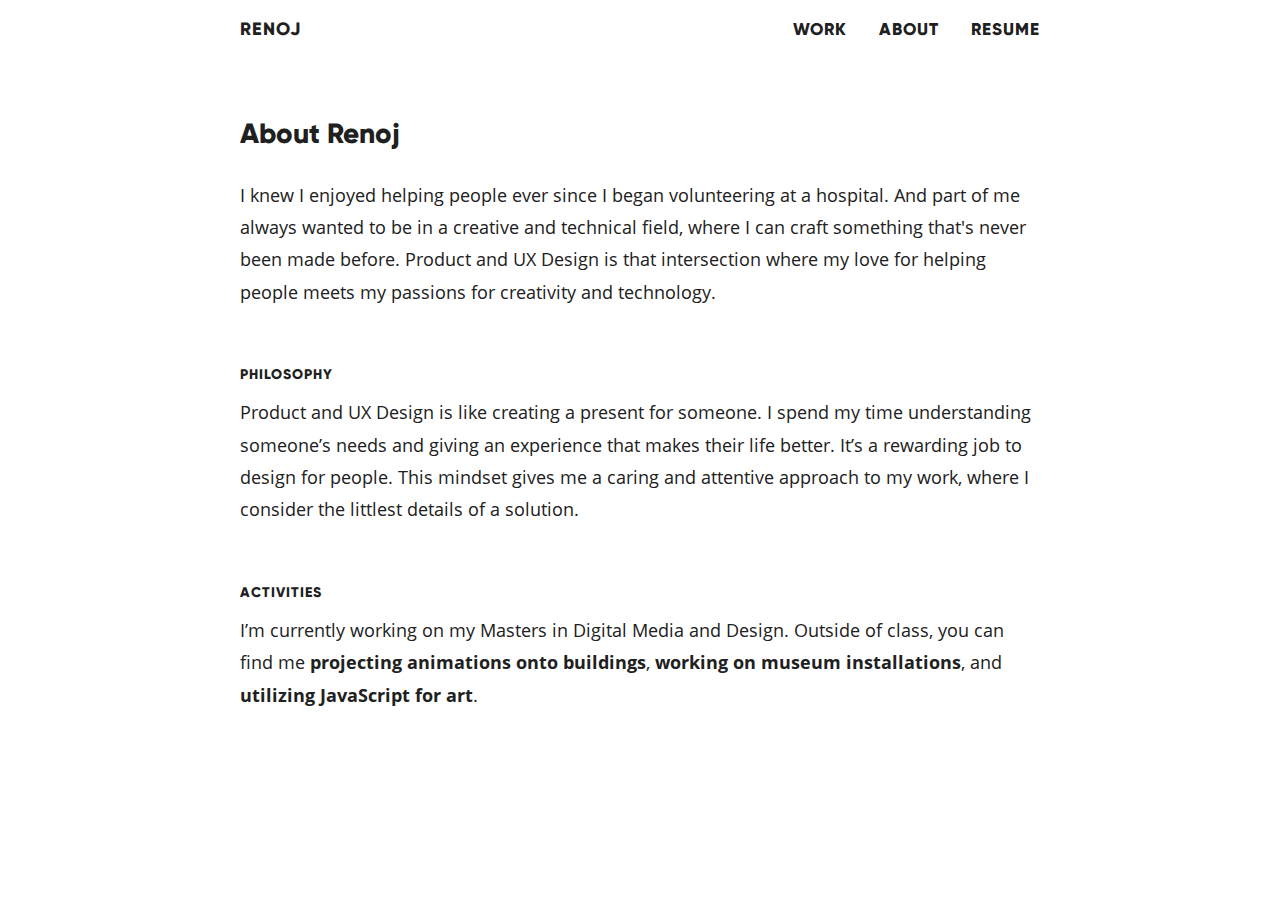
==== about/index.html @ ecf6c25c "next build" ====
<!DOCTYPE html><html lang="en"><head><title>About</title><meta charset="UTF-8"><meta name="viewport" content="width=device-width, initial-scale=1.0"><meta name="description" content="Renoj's portfolio"><meta name="author" content="Renoj Varghese"><link href="../main.css" rel="stylesheet"></head><body><!--+nav(nav, topDir)--><div class="content"><nav class="nav"><div class="content-med-container"><ul class="nav-item-list"><li class="nav-item small-caps logo"><a href="../">renoj</a></li><li class="nav-item"><ul class="nav-item-list"><li class="nav-item small-caps mr-xl"><a href="../">work</a></li><li class="nav-item small-caps mr-xl"><a href="../about">about</a></li><li class="nav-item small-caps right"><a href="../static/docs/resume_renoj_varghese.pdf" target="_blank">resume</a></li></ul></li></ul></div></nav><div class="content-med-container mt-xxxl"><h3>About Renoj</h3><p class="project-p">I knew I enjoyed helping people ever since I began volunteering at a hospital. And part of me always wanted to be in a creative and technical field, where I can craft something that's never been made before. Product and UX Design is that intersection where my love for helping people meets my passions for creativity and technology.</p><h6>Philosophy</h6><p class="project-p">Product and UX Design is like creating a present for someone. I spend my time understanding someone’s needs and giving an experience that makes their life better. It’s a rewarding job to design for people. This mindset gives me a caring and attentive approach to my work, where I consider the littlest details of a solution. </p><h6>Activities</h6><p class="project-p">I’m currently working on my Masters in Digital Media and Design. Outside of class, you can find me <a class="bold" href="https://youtu.be/3iPLYzFUR0I?t=76" target="_blank">projecting animations onto buildings</a>, <a class="bold" href="https://naturally.uconn.edu/2019/11/12/forest-management-researcher-designs-museum-installation/#" target="_blank">working on museum installations</a>, and <a class="bold" href="https://github.uconn.edu/pages/rkv14001/3D-spheres/" target="_blank">utilizing JavaScript for art</a>.</p><!--h3 Intro--><!--p.mb-s.Hello! My name is Renoj. I'm currently pursuing a Masters in Digital Media and Design. --><!--p.project-p Outside of class, you can find me working on museum installations, projecting animations onto buildings, and utilizing JavaScript for art   --><!--h3 Philosophy--><!--p.project-p UX and Product Design is like creating a present for someone. I spend my time understanding someone’s needs to craft a new solution to make their life a little bit better. It’s a rewarding job to design for people. Let’s work together to make something awesome! --></div></div><footer class="footer"></footer><script type="text/javascript" src="../main.js"></script></body></html>
---- main.css ----
@font-face{font-family:Gilroy;src:url(src/scss/fonts/Gilroy-ExtraBold.woff) format("woff");font-weight:700;font-style:normal}@font-face{font-family:Gilroy;src:url(src/scss/fonts/Gilroy-ExtraBold.woff) format("woff");font-weight:400;font-style:normal}@font-face{font-family:Gilroy;src:url(src/scss/fonts/Gilroy-Light.woff) format("woff");font-weight:lighter;font-style:normal}@font-face{font-family:'Open Sans';src:url(src/scss/fonts/OpenSans-Regular.woff) format("woff");font-weight:400;font-style:normal}@font-face{font-family:'Open Sans';src:url(src/scss/fonts/OpenSans-Bold.woff) format("woff");font-weight:700;font-style:bold}html{font-size:10pt;font-family:"Open Sans",Helvetica,sans-serif;color:#202020}@media (min-width:769px){html{font-size:1.5vw}}@media (min-width:1280px){html{font-size:1.25vw}}@media (min-width:1920px){html{font-size:24px}}li,p{font-size:1.125rem;line-height:1.8;margin:0}h1{font-family:Gilroy,Arial,sans-serif;font-size:3rem;line-height:1.2;margin:2rem 0}h2{font-family:"Open Sans",Helvetica,sans-serif;font-weight:400;font-size:2rem;line-height:1.6;margin:0 0 2rem}h3{font-family:Gilroy,Arial,sans-serif;font-size:1.75rem;line-height:1.45;margin:0 0 1.5rem}h4{font-family:Gilroy,Arial,sans-serif;font-size:1.5rem;line-height:1.5;margin:0 0 .5rem}h5{font-family:Gilroy,Arial,sans-serif;font-size:1.375rem;line-height:1.5;font-weight:700;margin:0 0 .125rem}h6{font-family:Gilroy,Arial,sans-serif;font-size:1.25rem;line-height:1.6;font-variant:small-caps;text-transform:lowercase;letter-spacing:.0625rem;margin:0 0 .5rem}.caption{font-family:"Open Sans",Helvetica,sans-serif;font-size:1.125rem;line-height:1.8;margin:.25rem 0 .75rem}.caption-small{font-family:"Open Sans",Helvetica,sans-serif;font-size:1rem;line-height:1.6;margin:.25rem 0 .5rem}blockquote{font-family:Gilroy,Arial,sans-serif;font-weight:700;line-height:1.4;font-size:1.75em;margin:1rem 0 .5rem}a{position:relative;display:inline-block;text-decoration:none;color:inherit}a:visited{color:inherit;text-decoration:none}a:before{content:"";display:block;height:2px;width:0%;position:absolute;bottom:-2px;left:0;background:#000;transition:.15s ease-out}a:active:before,a:focus:before,a:hover:before{width:100%}.bold{font-weight:700}.med-weight{font-weight:400}.light{font-weight:lighter}.header{font-family:Gilroy,Arial,sans-serif}.body{font-family:"Open Sans",Helvetica,sans-serif}*{transition:.1s linear;box-sizing:border-box}body{margin:0;padding:0}.content{max-width:1920px;margin:0 auto}img{max-width:100%;display:block}.youtube-container{overflow:hidden;padding-bottom:56.25%;position:relative;height:0}.youtube-container iframe{left:0;top:0;height:100%;width:100%;position:absolute}.video-container{max-width:300px;position:relative;margin:0 auto 40px}.video-container .controls{position:absolute;margin:0 auto;top:-45px;text-align:center;width:100%}.video-container .video-ctrl{font-size:1.25rem;display:inline}.video-container .video-ctrl:hover{cursor:pointer}.invision-container{height:500px;margin-bottom:200px}.invision-container iframe{-webkit-transform:scale(.75) translateY(-15%) translateX(0);transform:scale(.75) translateY(-15%) translateX(0)}.content-container{padding:30px;max-width:55rem;margin:0 auto}@media (min-width:1280px){.content-container{padding:0}}.content-med-container{padding:30px;max-width:50rem;margin:0 auto}@media (min-width:1280px){.content-med-container{padding:0}}.content-large-container{padding:30px;max-width:65rem;margin:0 auto}.whole-height{min-height:100vh}.flex{display:flex;flex-wrap:wrap;justify-content:flex-start}.grid-2-item li,.grid-2-item p,.grid-3-2-item li,.grid-3-2-item p,.grid-3-item li,.grid-3-item p{line-height:1.65}.bullet{position:relative}.bullet:after{content:"";width:4px;height:100%;background:#333;display:block;position:absolute;left:-15px;top:0}@media (min-width:768px){.grid-2-item{width:48.5%;margin-top:0}.grid-2-item.left{padding-right:1.5%}.grid-2-item.right{padding-left:1.5%}.grid-3-item{width:31.25%;margin-top:0}.grid-3-item.left{padding-right:2%}.grid-3-item.middle{padding-right:1%;padding-left:1%}.grid-3-item.right{padding-left:2%}.grid-3-2-item{margin-top:0;width:62.5%}.grid-3-2-item.left{padding-right:1.5%}}.small-caps{font-variant:small-caps;text-transform:lowercase;letter-spacing:.0625rem}ul{list-style:none;padding-left:0;margin-top:0}.nav{padding-top:.125rem;padding-bottom:.125rem}.nav-item-list{display:flex;justify-content:space-between;flex-direction:row}.nav-item-list li{display:inherit;font-weight:700;font-family:Gilroy,Arial,sans-serif;font-size:1.5rem;align-self:flex-end}.nav-item-list .logo{font-size:1.6rem;position:relative;top:2px}.nav-item-list .logo a::before{bottom:0}.home-hero{padding-top:10vh;padding-bottom:20vh}.projects{margin:0 auto}@media (min-width:1920px){.content-large-container{max-width:1800px}.projects{max-width:1920px}}.project{position:relative}.project-background{display:none}.project-text-block{padding:2rem}.project-text-block a::before{height:4px;bottom:2px}.project-text-block.simon{background:#93b9f1;color:#fcfeff}.project-text-block.simon a::before{background:#fcfeff}.project-text-block.govcontact{background:#eddfcb;color:#3a3936}.project-text-block.govcontact a::before{background:#3a3936}.project-text-block.subconscious{background:#f4f8f9;color:#0d343d}.project-text-block.subconscious a::before{background:#0d343d}.project-text-block.jobhunting{background:#ffac9c;color:#fffcfa}.project-text-block.jobhunting a::before{background:#fffcfa}.project-text-block.sanskriti{background:#ffdf84}.project-text-block.sanskriti a::before{background:#5c470a}@media (min-width:550px){.project-background{display:block}.project-text-block.project-text{display:block;position:absolute;right:2rem;top:50%;-webkit-transform:translateY(-50%);transform:translateY(-50%);width:30rem}}@media (min-width:550px) and (max-width:1023px){.project-text-block.project-text{color:#000;background:rgba(245,245,245,.8)}}@media (min-width:1024px){.project-text-block.project-text{background:0 0;right:2em}}.hero{height:35vw;position:relative;overflow:hidden}.hero .img-container{position:absolute;top:-25%}.hero h1{position:absolute;top:20%;right:5%;width:40%}.solution-block{padding-top:10vh;padding-bottom:10vh}.solution{margin-top:4rem}.project-container{padding-top:7.5vh;padding-bottom:7.5vh}.project-container li{position:relative;padding-left:20px}.project-container li:before{content:"";display:block;position:absolute;top:6%;left:2px;width:5px;height:92%;background:#000;opacity:.1}.project-med-padding{padding-top:8.75vh;padding-bottom:8.75vh}.project-extra-padding{padding-top:15vh;padding-bottom:15vh}.project-p{margin-bottom:3rem}.quote{margin-bottom:1rem}.tint-box{background:#f1f1f1}.insights-opportunities{padding-top:5rem;padding-bottom:5rem}.i-o-header{margin-bottom:3rem}.insight{margin-bottom:.125rem}.i-o{margin-bottom:2rem}.quote-source{font-weight:lighter;font-size:1.5rem}.mb-0{margin-bottom:0}.mb-s{margin-bottom:.5rem}.mb-m{margin-bottom:1rem}.mb-l{margin-bottom:1.5rem}.mb-xl{margin-bottom:2rem}.mr-xl{margin-right:2rem}.mb-xxl{margin-bottom:2.5rem}.mb-xxxl{margin-bottom:3rem}.mt-m{margin-top:1rem}.mt-l{margin-top:1.5rem}.mt-xl{margin-top:2rem}.mt-xxxl{margin-top:3rem}.mt-separate{margin-top:15vh}.pb-0{padding-bottom:0}.pt-0{padding-top:0}.pt-m{padding-top:1rem}.pl-xxxl{box-sizing:border-box}.pr-xxxl{box-sizing:border-box}.pl-xl{box-sizing:border-box}.pr-xl{box-sizing:border-box}@media (min-width:769px){.pl-xxxl{padding-left:4rem}.pr-xxxl{padding-right:4rem}.pl-xl{padding-left:2rem}.pr-xl{padding-right:2rem}}.plr-m{padding-left:1rem;padding-right:1rem}.plr-xxxl{padding-left:3rem;padding-right:3rem}.mlr-m{margin-left:1rem;margin-right:1rem}.ml-m{margin-left:1rem}.m-0{margin:0}@media (max-width:768px){.ptb-0-mt{padding-top:0;padding-bottom:0}.plr-0-mt{padding-left:0;padding-right:0}}
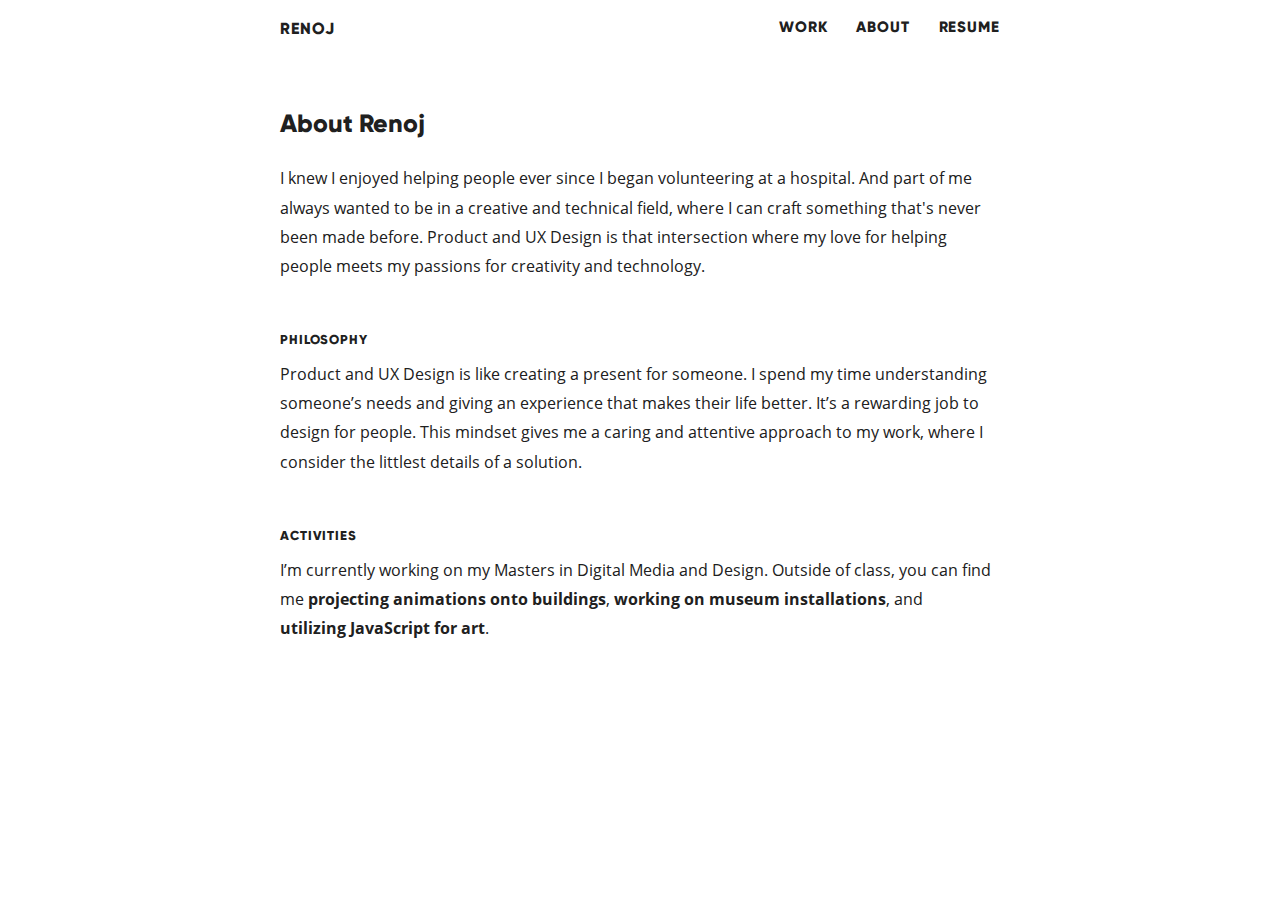
==== commit b2d1ed33: "next build" ====
--- a/about/index.html
+++ b/about/index.html
@@ -1 +1 @@
-<!DOCTYPE html><html lang="en"><head><title>About</title><meta charset="UTF-8"><meta name="viewport" content="width=device-width, initial-scale=1.0"><meta name="description" content="Renoj's portfolio"><meta name="author" content="Renoj Varghese"><link href="../main.css" rel="stylesheet"></head><body><!--+nav(nav, topDir)--><div class="content"><nav class="nav"><div class="content-med-container"><ul class="nav-item-list"><li class="nav-item small-caps logo"><a href="../">renoj</a></li><li class="nav-item"><ul class="nav-item-list"><li class="nav-item small-caps mr-xl"><a href="../">work</a></li><li class="nav-item small-caps mr-xl"><a href="../about">about</a></li><li class="nav-item small-caps right"><a href="../static/docs/resume_renoj_varghese.pdf" target="_blank">resume</a></li></ul></li></ul></div></nav><div class="content-med-container mt-xxxl"><h3>About Renoj</h3><p class="project-p">I knew I enjoyed helping people ever since I began volunteering at a hospital. And part of me always wanted to be in a creative and technical field, where I can craft something that's never been made before. Product and UX Design is that intersection where my love for helping people meets my passions for creativity and technology.</p><h6>Philosophy</h6><p class="project-p">Product and UX Design is like creating a present for someone. I spend my time understanding someone’s needs and giving an experience that makes their life better. It’s a rewarding job to design for people. This mindset gives me a caring and attentive approach to my work, where I consider the littlest details of a solution. </p><h6>Activities</h6><p class="project-p">I’m currently working on my Masters in Digital Media and Design. Outside of class, you can find me <a class="bold" href="https://youtu.be/3iPLYzFUR0I?t=76" target="_blank">projecting animations onto buildings</a>, <a class="bold" href="https://naturally.uconn.edu/2019/11/12/forest-management-researcher-designs-museum-installation/#" target="_blank">working on museum installations</a>, and <a class="bold" href="https://github.uconn.edu/pages/rkv14001/3D-spheres/" target="_blank">utilizing JavaScript for art</a>.</p><!--h3 Intro--><!--p.mb-s.Hello! My name is Renoj. I'm currently pursuing a Masters in Digital Media and Design. --><!--p.project-p Outside of class, you can find me working on museum installations, projecting animations onto buildings, and utilizing JavaScript for art   --><!--h3 Philosophy--><!--p.project-p UX and Product Design is like creating a present for someone. I spend my time understanding someone’s needs to craft a new solution to make their life a little bit better. It’s a rewarding job to design for people. Let’s work together to make something awesome! --></div></div><footer class="footer"></footer><script type="text/javascript" src="../main.js"></script></body></html>+<!DOCTYPE html><html lang="en"><head><title>About</title><meta charset="UTF-8"><meta name="viewport" content="width=device-width, initial-scale=1.0"><meta name="description" content="Renoj's portfolio"><meta name="author" content="Renoj Varghese"><link href="../main.css" rel="stylesheet"></head><body><!--+nav(nav, topDir)--><div class="content"><nav class="nav"><div class="content-med-container animate fade slide-down"><ul class="nav-item-list"><li class="nav-item small-caps logo"><a href="../">renoj</a></li><li class="nav-item"><ul class="nav-item-list"><li class="nav-item small-caps mr-xl"><a href="../">work</a></li><li class="nav-item small-caps mr-xl"><a href="../about">about</a></li><li class="nav-item small-caps right"><a href="../static/docs/resume_renoj_varghese.pdf" target="_blank">resume</a></li></ul></li></ul></div></nav><div class="content-med-container mt-xxxl"><h3 class="animate fade">About Renoj</h3><p class="project-p animate fade delay-small">I knew I enjoyed helping people ever since I began volunteering at a hospital. And part of me always wanted to be in a creative and technical field, where I can craft something that's never been made before. Product and UX Design is that intersection where my love for helping people meets my passions for creativity and technology.</p><h6 class="animate fade delay-med">Philosophy</h6><p class="project-p animate fade delay-med">Product and UX Design is like creating a present for someone. I spend my time understanding someone’s needs and giving an experience that makes their life better. It’s a rewarding job to design for people. This mindset gives me a caring and attentive approach to my work, where I consider the littlest details of a solution. </p><h6 class="animate fade delay-large">Activities</h6><p class="project-p animate fade delay-large">I’m currently working on my Masters in Digital Media and Design. Outside of class, you can find me <a class="bold" href="https://youtu.be/3iPLYzFUR0I?t=76" target="_blank">projecting animations onto buildings</a>, <a class="bold" href="https://naturally.uconn.edu/2019/11/12/forest-management-researcher-designs-museum-installation/#" target="_blank">working on museum installations</a>, and <a class="bold" href="https://github.uconn.edu/pages/rkv14001/3D-spheres/" target="_blank">utilizing JavaScript for art</a>.</p><!--h3 Intro--><!--p.mb-s.Hello! My name is Renoj. I'm currently pursuing a Masters in Digital Media and Design. --><!--p.project-p Outside of class, you can find me working on museum installations, projecting animations onto buildings, and utilizing JavaScript for art   --><!--h3 Philosophy--><!--p.project-p UX and Product Design is like creating a present for someone. I spend my time understanding someone’s needs to craft a new solution to make their life a little bit better. It’s a rewarding job to design for people. Let’s work together to make something awesome! --></div></div><footer class="footer"></footer><script type="text/javascript" src="../main.js"></script></body></html>--- a/main.css
+++ b/main.css
@@ -1 +1 @@
-@font-face{font-family:Gilroy;src:url(src/scss/fonts/Gilroy-ExtraBold.woff) format("woff");font-weight:700;font-style:normal}@font-face{font-family:Gilroy;src:url(src/scss/fonts/Gilroy-ExtraBold.woff) format("woff");font-weight:400;font-style:normal}@font-face{font-family:Gilroy;src:url(src/scss/fonts/Gilroy-Light.woff) format("woff");font-weight:lighter;font-style:normal}@font-face{font-family:'Open Sans';src:url(src/scss/fonts/OpenSans-Regular.woff) format("woff");font-weight:400;font-style:normal}@font-face{font-family:'Open Sans';src:url(src/scss/fonts/OpenSans-Bold.woff) format("woff");font-weight:700;font-style:bold}html{font-size:10pt;font-family:"Open Sans",Helvetica,sans-serif;color:#202020}@media (min-width:769px){html{font-size:1.5vw}}@media (min-width:1280px){html{font-size:1.25vw}}@media (min-width:1920px){html{font-size:24px}}li,p{font-size:1.125rem;line-height:1.8;margin:0}h1{font-family:Gilroy,Arial,sans-serif;font-size:3rem;line-height:1.2;margin:2rem 0}h2{font-family:"Open Sans",Helvetica,sans-serif;font-weight:400;font-size:2rem;line-height:1.6;margin:0 0 2rem}h3{font-family:Gilroy,Arial,sans-serif;font-size:1.75rem;line-height:1.45;margin:0 0 1.5rem}h4{font-family:Gilroy,Arial,sans-serif;font-size:1.5rem;line-height:1.5;margin:0 0 .5rem}h5{font-family:Gilroy,Arial,sans-serif;font-size:1.375rem;line-height:1.5;font-weight:700;margin:0 0 .125rem}h6{font-family:Gilroy,Arial,sans-serif;font-size:1.25rem;line-height:1.6;font-variant:small-caps;text-transform:lowercase;letter-spacing:.0625rem;margin:0 0 .5rem}.caption{font-family:"Open Sans",Helvetica,sans-serif;font-size:1.125rem;line-height:1.8;margin:.25rem 0 .75rem}.caption-small{font-family:"Open Sans",Helvetica,sans-serif;font-size:1rem;line-height:1.6;margin:.25rem 0 .5rem}blockquote{font-family:Gilroy,Arial,sans-serif;font-weight:700;line-height:1.4;font-size:1.75em;margin:1rem 0 .5rem}a{position:relative;display:inline-block;text-decoration:none;color:inherit}a:visited{color:inherit;text-decoration:none}a:before{content:"";display:block;height:2px;width:0%;position:absolute;bottom:-2px;left:0;background:#000;transition:.15s ease-out}a:active:before,a:focus:before,a:hover:before{width:100%}.bold{font-weight:700}.med-weight{font-weight:400}.light{font-weight:lighter}.header{font-family:Gilroy,Arial,sans-serif}.body{font-family:"Open Sans",Helvetica,sans-serif}*{transition:.1s linear;box-sizing:border-box}body{margin:0;padding:0}.content{max-width:1920px;margin:0 auto}img{max-width:100%;display:block}.youtube-container{overflow:hidden;padding-bottom:56.25%;position:relative;height:0}.youtube-container iframe{left:0;top:0;height:100%;width:100%;position:absolute}.video-container{max-width:300px;position:relative;margin:0 auto 40px}.video-container .controls{position:absolute;margin:0 auto;top:-45px;text-align:center;width:100%}.video-container .video-ctrl{font-size:1.25rem;display:inline}.video-container .video-ctrl:hover{cursor:pointer}.invision-container{height:500px;margin-bottom:200px}.invision-container iframe{-webkit-transform:scale(.75) translateY(-15%) translateX(0);transform:scale(.75) translateY(-15%) translateX(0)}.content-container{padding:30px;max-width:55rem;margin:0 auto}@media (min-width:1280px){.content-container{padding:0}}.content-med-container{padding:30px;max-width:50rem;margin:0 auto}@media (min-width:1280px){.content-med-container{padding:0}}.content-large-container{padding:30px;max-width:65rem;margin:0 auto}.whole-height{min-height:100vh}.flex{display:flex;flex-wrap:wrap;justify-content:flex-start}.grid-2-item li,.grid-2-item p,.grid-3-2-item li,.grid-3-2-item p,.grid-3-item li,.grid-3-item p{line-height:1.65}.bullet{position:relative}.bullet:after{content:"";width:4px;height:100%;background:#333;display:block;position:absolute;left:-15px;top:0}@media (min-width:768px){.grid-2-item{width:48.5%;margin-top:0}.grid-2-item.left{padding-right:1.5%}.grid-2-item.right{padding-left:1.5%}.grid-3-item{width:31.25%;margin-top:0}.grid-3-item.left{padding-right:2%}.grid-3-item.middle{padding-right:1%;padding-left:1%}.grid-3-item.right{padding-left:2%}.grid-3-2-item{margin-top:0;width:62.5%}.grid-3-2-item.left{padding-right:1.5%}}.small-caps{font-variant:small-caps;text-transform:lowercase;letter-spacing:.0625rem}ul{list-style:none;padding-left:0;margin-top:0}.nav{padding-top:.125rem;padding-bottom:.125rem}.nav-item-list{display:flex;justify-content:space-between;flex-direction:row}.nav-item-list li{display:inherit;font-weight:700;font-family:Gilroy,Arial,sans-serif;font-size:1.5rem;align-self:flex-end}.nav-item-list .logo{font-size:1.6rem;position:relative;top:2px}.nav-item-list .logo a::before{bottom:0}.home-hero{padding-top:10vh;padding-bottom:20vh}.projects{margin:0 auto}@media (min-width:1920px){.content-large-container{max-width:1800px}.projects{max-width:1920px}}.project{position:relative}.project-background{display:none}.project-text-block{padding:2rem}.project-text-block a::before{height:4px;bottom:2px}.project-text-block.simon{background:#93b9f1;color:#fcfeff}.project-text-block.simon a::before{background:#fcfeff}.project-text-block.govcontact{background:#eddfcb;color:#3a3936}.project-text-block.govcontact a::before{background:#3a3936}.project-text-block.subconscious{background:#f4f8f9;color:#0d343d}.project-text-block.subconscious a::before{background:#0d343d}.project-text-block.jobhunting{background:#ffac9c;color:#fffcfa}.project-text-block.jobhunting a::before{background:#fffcfa}.project-text-block.sanskriti{background:#ffdf84}.project-text-block.sanskriti a::before{background:#5c470a}@media (min-width:550px){.project-background{display:block}.project-text-block.project-text{display:block;position:absolute;right:2rem;top:50%;-webkit-transform:translateY(-50%);transform:translateY(-50%);width:30rem}}@media (min-width:550px) and (max-width:1023px){.project-text-block.project-text{color:#000;background:rgba(245,245,245,.8)}}@media (min-width:1024px){.project-text-block.project-text{background:0 0;right:2em}}.hero{height:35vw;position:relative;overflow:hidden}.hero .img-container{position:absolute;top:-25%}.hero h1{position:absolute;top:20%;right:5%;width:40%}.solution-block{padding-top:10vh;padding-bottom:10vh}.solution{margin-top:4rem}.project-container{padding-top:7.5vh;padding-bottom:7.5vh}.project-container li{position:relative;padding-left:20px}.project-container li:before{content:"";display:block;position:absolute;top:6%;left:2px;width:5px;height:92%;background:#000;opacity:.1}.project-med-padding{padding-top:8.75vh;padding-bottom:8.75vh}.project-extra-padding{padding-top:15vh;padding-bottom:15vh}.project-p{margin-bottom:3rem}.quote{margin-bottom:1rem}.tint-box{background:#f1f1f1}.insights-opportunities{padding-top:5rem;padding-bottom:5rem}.i-o-header{margin-bottom:3rem}.insight{margin-bottom:.125rem}.i-o{margin-bottom:2rem}.quote-source{font-weight:lighter;font-size:1.5rem}.mb-0{margin-bottom:0}.mb-s{margin-bottom:.5rem}.mb-m{margin-bottom:1rem}.mb-l{margin-bottom:1.5rem}.mb-xl{margin-bottom:2rem}.mr-xl{margin-right:2rem}.mb-xxl{margin-bottom:2.5rem}.mb-xxxl{margin-bottom:3rem}.mt-m{margin-top:1rem}.mt-l{margin-top:1.5rem}.mt-xl{margin-top:2rem}.mt-xxxl{margin-top:3rem}.mt-separate{margin-top:15vh}.pb-0{padding-bottom:0}.pt-0{padding-top:0}.pt-m{padding-top:1rem}.pl-xxxl{box-sizing:border-box}.pr-xxxl{box-sizing:border-box}.pl-xl{box-sizing:border-box}.pr-xl{box-sizing:border-box}@media (min-width:769px){.pl-xxxl{padding-left:4rem}.pr-xxxl{padding-right:4rem}.pl-xl{padding-left:2rem}.pr-xl{padding-right:2rem}}.plr-m{padding-left:1rem;padding-right:1rem}.plr-xxxl{padding-left:3rem;padding-right:3rem}.mlr-m{margin-left:1rem;margin-right:1rem}.ml-m{margin-left:1rem}.m-0{margin:0}@media (max-width:768px){.ptb-0-mt{padding-top:0;padding-bottom:0}.plr-0-mt{padding-left:0;padding-right:0}}
+@font-face{font-family:Gilroy;src:url(src/scss/fonts/Gilroy-ExtraBold.woff) format("woff");font-weight:700;font-style:normal}@font-face{font-family:Gilroy;src:url(src/scss/fonts/Gilroy-ExtraBold.woff) format("woff");font-weight:400;font-style:normal}@font-face{font-family:Gilroy;src:url(src/scss/fonts/Gilroy-Light.woff) format("woff");font-weight:lighter;font-style:normal}@font-face{font-family:'Open Sans';src:url(src/scss/fonts/OpenSans-Regular.woff) format("woff");font-weight:400;font-style:normal}@font-face{font-family:'Open Sans';src:url(src/scss/fonts/OpenSans-Bold.woff) format("woff");font-weight:700;font-style:bold}html{font-size:10pt;font-family:"Open Sans",Helvetica,sans-serif;color:#202020}@media (min-width:769px){html{font-size:1.5vw}}@media (min-width:1280px){html{font-size:1.125vw}}@media (min-width:1920px){html{font-size:24px}}li,p{font-size:1.125rem;line-height:1.8;margin:0}h1{font-family:Gilroy,Arial,sans-serif;font-size:3rem;line-height:1.2;margin:2rem 0}h2{font-family:"Open Sans",Helvetica,sans-serif;font-weight:400;font-size:2rem;line-height:1.6;margin:0 0 2rem}h3{font-family:Gilroy,Arial,sans-serif;font-size:1.75rem;line-height:1.45;margin:0 0 1.5rem}h4{font-family:Gilroy,Arial,sans-serif;font-size:1.5rem;line-height:1.5;margin:0 0 .5rem}h5{font-family:Gilroy,Arial,sans-serif;font-size:1.375rem;line-height:1.5;font-weight:700;margin:0 0 .125rem}h6{font-family:Gilroy,Arial,sans-serif;font-size:1.25rem;line-height:1.6;font-variant:small-caps;text-transform:lowercase;letter-spacing:.0625rem;margin:0 0 .5rem}.caption{font-family:"Open Sans",Helvetica,sans-serif;font-size:1.125rem;line-height:1.8;margin:.25rem 0 .75rem}.caption-small{font-family:"Open Sans",Helvetica,sans-serif;font-size:1rem;line-height:1.6;margin:.25rem 0 .5rem}blockquote{font-family:Gilroy,Arial,sans-serif;font-weight:700;line-height:1.4;font-size:1.75em;margin:1rem 0 .5rem}a{position:relative;display:inline-block;text-decoration:none;color:inherit}a:visited{color:inherit;text-decoration:none}a:before{content:"";display:block;height:2px;width:0%;position:absolute;bottom:-2px;left:0;background:#000;transition:.15s ease-out}a:active:before,a:focus:before,a:hover:before{width:100%}.bold{font-weight:700}.med-weight{font-weight:400}.light{font-weight:lighter}.header{font-family:Gilroy,Arial,sans-serif}.body{font-family:"Open Sans",Helvetica,sans-serif}.animate{transition:.3s}.animate.fade{opacity:0}.animate.fade.in{opacity:1}.animate.slide-up{-webkit-transform:translateY(20px);transform:translateY(20px)}.animate.slide-up.in{-webkit-transform:translateY(0);transform:translateY(0)}.animate.slide-down{-webkit-transform:translateY(-20px);transform:translateY(-20px)}.animate.slide-down.in{-webkit-transform:translateY(0);transform:translateY(0)}.delay-small{-webkit-animation-delay:.15s;animation-delay:.15s;transition-delay:.15s}.delay-med{-webkit-animation-delay:.25s;animation-delay:.25s;transition-delay:.25s}.delay-large{-webkit-animation-delay:.3s;animation-delay:.3s;transition-delay:.3s}*{transition:.1s linear;box-sizing:border-box}body{margin:0;padding:0}.content{max-width:1920px;margin:0 auto}img{max-width:100%;display:block}.youtube-container{overflow:hidden;padding-bottom:56.25%;position:relative;height:0}.youtube-container iframe{left:0;top:0;height:100%;width:100%;position:absolute}.video-container{max-width:300px;position:relative;margin:0 auto 40px}.video-container .controls{position:absolute;margin:0 auto;top:-45px;text-align:center;width:100%}.video-container .video-ctrl{font-size:1.25rem;display:inline}.video-container .video-ctrl:hover{cursor:pointer}.invision-container{height:500px;margin-bottom:200px}.invision-container iframe{-webkit-transform:scale(.75) translateY(-15%) translateX(0);transform:scale(.75) translateY(-15%) translateX(0)}.content-container{padding:30px;max-width:55rem;margin:0 auto}@media (min-width:1280px){.content-container{padding:0}}.content-med-container{padding:30px;max-width:50rem;margin:0 auto}@media (min-width:1280px){.content-med-container{padding:0}}.content-large-container{padding:30px;max-width:65rem;margin:0 auto}.whole-height{min-height:100vh}.flex{display:flex;flex-wrap:wrap;justify-content:flex-start}.grid-2-item li,.grid-2-item p,.grid-3-2-item li,.grid-3-2-item p,.grid-3-item li,.grid-3-item p{line-height:1.65}.bullet{position:relative}.bullet:after{content:"";width:4px;height:100%;background:#333;display:block;position:absolute;left:-15px;top:0}@media (min-width:768px){.grid-2-item{width:48.5%;margin-top:0}.grid-2-item.left{padding-right:1.5%}.grid-2-item.right{padding-left:1.5%}.grid-3-item{width:31.25%;margin-top:0}.grid-3-item.left{padding-right:2%}.grid-3-item.middle{padding-right:1%;padding-left:1%}.grid-3-item.right{padding-left:2%}.grid-3-2-item{margin-top:0;width:62.5%}.grid-3-2-item.left{padding-right:1.5%}}.small-caps{font-variant:small-caps;text-transform:lowercase;letter-spacing:.0625rem}ul{list-style:none;padding-left:0;margin-top:0}.nav{padding-top:.25rem;padding-bottom:.25rem}.nav-item-list{display:flex;justify-content:space-between;flex-direction:row}.nav-item-list li{display:inherit;font-weight:700;font-family:Gilroy,Arial,sans-serif;font-size:1.5rem;align-self:flex-end}.nav-item-list .logo{font-size:1.6rem;position:relative;top:2px}.nav-item-list .logo a::before{bottom:0}.home-hero{padding-top:10vh;padding-bottom:20vh}.projects{margin:0 auto}@media (min-width:1920px){.content-large-container{max-width:1800px}.projects{max-width:1920px}}.project{position:relative}.project-background{display:none}.project-text-block{padding:2rem}.project-text-block a::before{height:4px;bottom:2px}.project-text-block.simon{background:#93b9f1;color:#fcfeff}.project-text-block.simon a::before{background:#fcfeff}.project-text-block.govcontact{background:#eddfcb;color:#3a3936}.project-text-block.govcontact a::before{background:#3a3936}.project-text-block.subconscious{background:#f4f8f9;color:#0d343d}.project-text-block.subconscious a::before{background:#0d343d}.project-text-block.jobhunting{background:#ffac9c;color:#fffcfa}.project-text-block.jobhunting a::before{background:#fffcfa}.project-text-block.sanskriti{background:#ffdf84}.project-text-block.sanskriti a::before{background:#5c470a}@media (min-width:550px){.project-background{display:block}.project-text-block.project-text{display:block;position:absolute;right:2rem;top:50%;-webkit-transform:translateY(-50%);transform:translateY(-50%);width:30rem}}@media (min-width:550px) and (max-width:1023px){.project-text-block.project-text{color:#000;background:rgba(245,245,245,.8)}}@media (min-width:1024px){.project-text-block.project-text{background:0 0;right:2em}}.hero{height:35vw;position:relative;overflow:hidden}.hero .img-container{position:absolute;top:-25%}.hero h1{position:absolute;top:20%;right:5%;width:40%}.solution-block{padding-top:10vh;padding-bottom:10vh}.solution{margin-top:4rem}.project-container{padding-top:7.5vh;padding-bottom:7.5vh}.project-container li{position:relative;padding-left:20px}.project-container li:before{content:"";display:block;position:absolute;top:6%;left:2px;width:5px;height:92%;background:#000;opacity:.1}.project-med-padding{padding-top:8.75vh;padding-bottom:8.75vh}.project-extra-padding{padding-top:15vh;padding-bottom:15vh}.project-p{margin-bottom:3rem}.quote{margin-bottom:1rem}.tint-box{background:#f1f1f1}.insights-opportunities{padding-top:5rem;padding-bottom:5rem}.i-o-header{margin-bottom:3rem}.insight{margin-bottom:.125rem}.i-o{margin-bottom:2rem}.quote-source{font-weight:lighter;font-size:1.5rem}.mb-0{margin-bottom:0}.mb-s{margin-bottom:.5rem}.mb-m{margin-bottom:1rem}.mb-l{margin-bottom:1.5rem}.mb-xl{margin-bottom:2rem}.mr-xl{margin-right:2rem}.mb-xxl{margin-bottom:2.5rem}.mb-xxxl{margin-bottom:3rem}.mt-m{margin-top:1rem}.mt-l{margin-top:1.5rem}.mt-xl{margin-top:2rem}.mt-xxxl{margin-top:3rem}.mt-separate{margin-top:15vh}.pb-0{padding-bottom:0}.pt-0{padding-top:0}.pt-m{padding-top:1rem}.pl-xxxl{box-sizing:border-box}.pr-xxxl{box-sizing:border-box}.pl-xl{box-sizing:border-box}.pr-xl{box-sizing:border-box}@media (min-width:769px){.pl-xxxl{padding-left:4rem}.pr-xxxl{padding-right:4rem}.pl-xl{padding-left:2rem}.pr-xl{padding-right:2rem}}.plr-m{padding-left:1rem;padding-right:1rem}.plr-xxxl{padding-left:3rem;padding-right:3rem}.mlr-m{margin-left:1rem;margin-right:1rem}.ml-m{margin-left:1rem}.m-0{margin:0}@media (max-width:768px){.ptb-0-mt{padding-top:0;padding-bottom:0}.plr-0-mt{padding-left:0;padding-right:0}}
